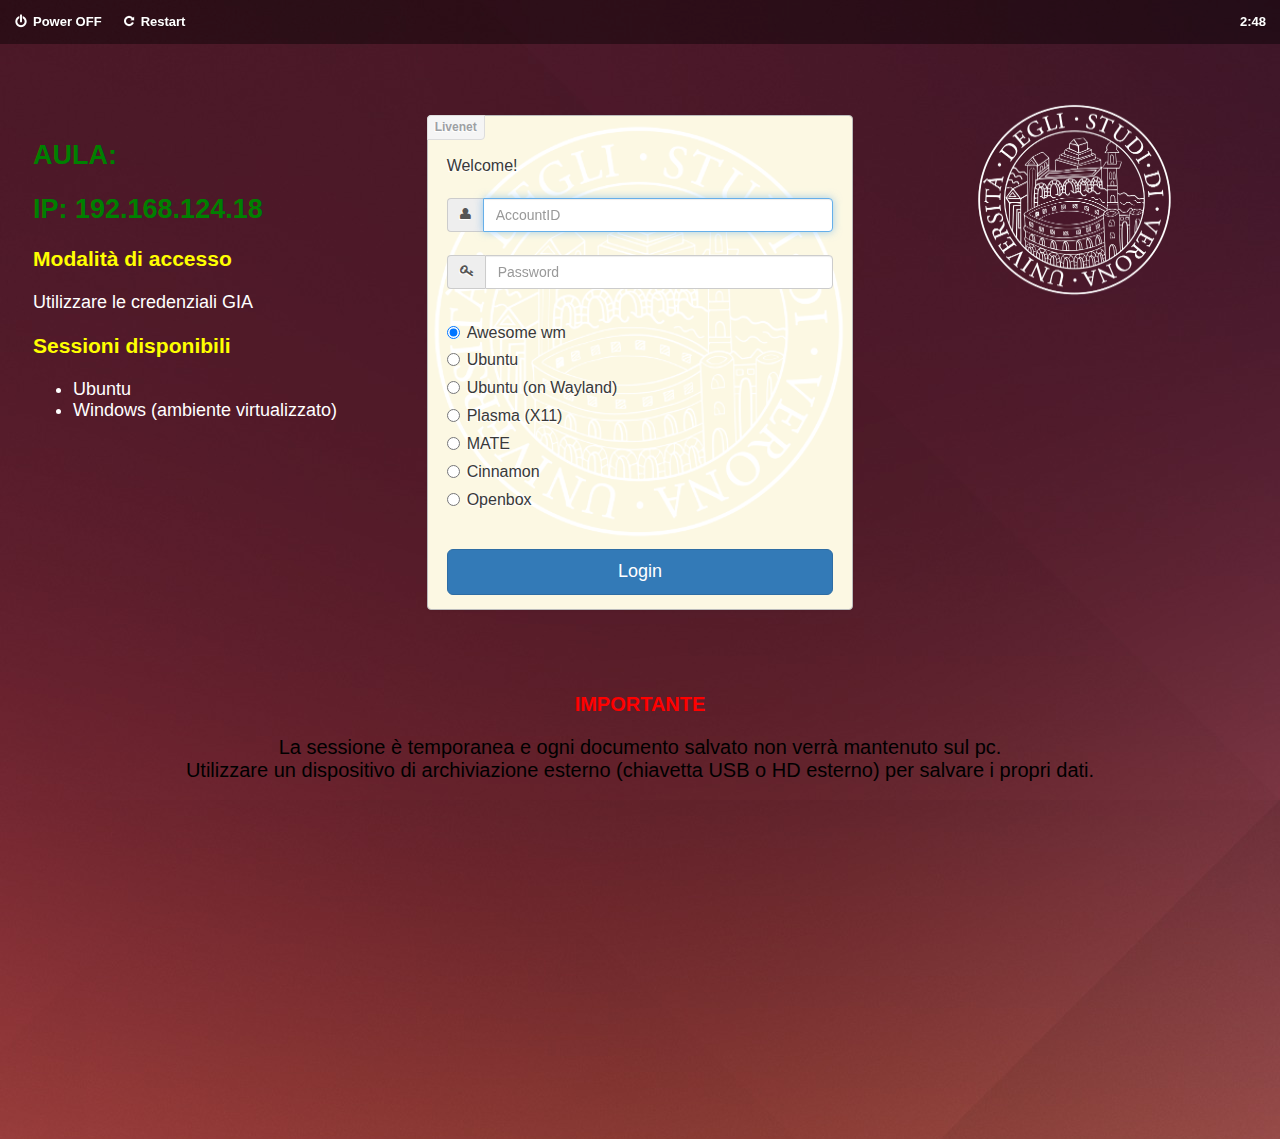
==== node/overlay/usr/share/web-greeter/themes/univr/index.html @ f73741be "Aggiunto tema univr riadattato a nuovo web-greeter e altre modifiche" ====
<!DOCTYPE html>
<html>
<head>
<title>lightdm-webkit-theme</title>
<meta charset="utf-8">
<meta http-equiv="X-UA-Compatible" content="IE=edge">
<meta name="viewport" content="width=device-width, initial-scale=1">
<meta name="description" content="">
<meta name="author" content="">
<link href="css/bootstrap.min.css" rel="stylesheet">
<link href="css/font-awesome.css" rel="stylesheet">
<link href="css/theme.css" rel="stylesheet">
</head>
<body>
<div class="container-fluid">
    <div class="row" style="margin-top:100px">
        <div class="col-md-4">
            <div id="log">
                <button id="test" type="submit" class="btn">TEST</button><br />
            </div>
            <!--<span id="hostname" class="brand">Linux</span>-->
            <iframe src="message_top.html" height="400" seamless></iframe>
        </div>
        <div class="col-md-4 box" id="pass-form">
            <div id="top-bar">Welcome!</div>
            <form class="form-signin" role="form" action="POST" id="login-form">
                <h2 class="form-signin-heading"></h2>
                <h3 id="authfailed">Autenticazione fallita</h3>

                <div class="input-group">
                    <span class="input-group-addon"><i class="icon-user"></i></span>
                    <input type="text" name="username" 
                           id="input-username" class="form-control" 
                           placeholder="AccountID" autocomplete="off" required autofocus />
                </div>


                <br />
                <div class="input-group">
                    <span class="input-group-addon"><i class="icon-key"></i></span><input type="password" name="password" id="input-password" class="form-control" placeholder="Password" required />
                </div>
                <div style="text-align:center; width=100%"><img id="connecting" src="img/connecting.gif" /></div>

                <br />
                <div class="form-group" id="session"> </div>
                <!--<div style="text-align:center">
                    <button class="btn" id="ospite" type="submit" title="Accedi come utente ospite">Ospite</button>
                </div>-->
                <br />
                <button class="btn btn-lg btn-primary btn-block" id="submit-button" type="submit">Login</button>
            </form>
            <div id="bottom-bar"></div>
        </div>
        <div class="col-md-1">
        </div>
        <div class="col-md-3">
            <img src="img/logo_univr.png" width="200" height="200"/>
        </div>
    </div>

    <div class="row">
        <iframe src="message_center.html" seamless height="250"></iframe>
    </div>
    <div class="row">
        <iframe src="message_bottom.html" seamless height="250"></iframe>
    </div>

    <div class="actions-bar">
        <div class="action action-shutdown" id="shutdown-button">
            <i></i> Power OFF
        </div>
        <div class="action action-reboot" id="restart-button">
            <i></i> Restart
        </div>
        <div id="clock" class="action action-clock">00:00</div>
    </div>

</div> <!-- /container -->
<script src="js/jquery-2.1.1.min.js"></script>
<script src="js/bootstrap.min.js"></script>
<script src="js/mock.js"></script>
<script src="js/theme.js"></script>
<script src="js/clock.js"></script>
<script src="js1/index.js" type="module"></script>
</body>
</html>
---- node/overlay/usr/share/web-greeter/themes/univr/css/theme.css ----
#log {
	display:none;
}

body { 
    background-color: #ffffff;
    background-image: url(../img/background.jpg); 
    color: #393939;
    text-shadow: -1px 1px #fff;
    font-size: 16px;
}

.box:after {
    background-color: #f5f5f5;
    border: 1px solid #ddd;
    border-radius: 4px 0;
    color: #9da0a4;
    content: "Livenet";
    font-size: 12px;
    font-weight: bold;
    left: -1px;
    padding: 3px 7px;
    position: absolute;
    top: -1px;
}

.box {
    background-color: #fcf8e3;
    background-image: url(../img/logo_univr.png);
    background-size: 100%;
    background-repeat: no-repeat;
    background-position: center top;
    box-shadow: 0 1px 3px rgba(0, 0, 0, 0.055);
    border: 1px solid #bbb;
    border-radius: 4px;
    margin: 15px 0;
    padding: 39px 19px 14px;
    position: relative;
}

iframe[seamless] {
    border: none;
    width: 100%;
}

#authfailed {
color: red;
display: none;
}

#connecting {
margin-top: 10px;
display: none;
}

.navbar-default {
    background:transparent;
}

.actions-bar {
    position: fixed;
    top: 0;
    left: 0;
    right: 0;
    height: 44px;
    background: rgba(0,0,0,.4);
    color: #fff;
    font-weight: bold;
    text-shadow: 0 1px 2px rgba(0,0,0,.4);
    line-height: 44px;
    font-size: 13px;
    padding: 0 14px;
    box-shadow: 0 -1px 0 rgba(255,255,255,.1);
    box-sizing: border-box;
}
.action {
    cursor: pointer;
    float: left;
    margin-right: 20px;
}
.action-clock {
    cursor: default;
    float: right;
    margin-right: 0;
}
.action i {
    display: inline-block;
    float: left;
    margin-right: 5px;
    height: 14px;
    width: 14px;
    margin-top: 14px;
    background-position: 50%;
    background-repeat: no-repeat;
    background-size: cover;
}
.action-shutdown i {
    background-image: url(../img/action-shutdown.png);
}
.action-reboot i {
    background-image: url(../img/action-reboot.png);
}
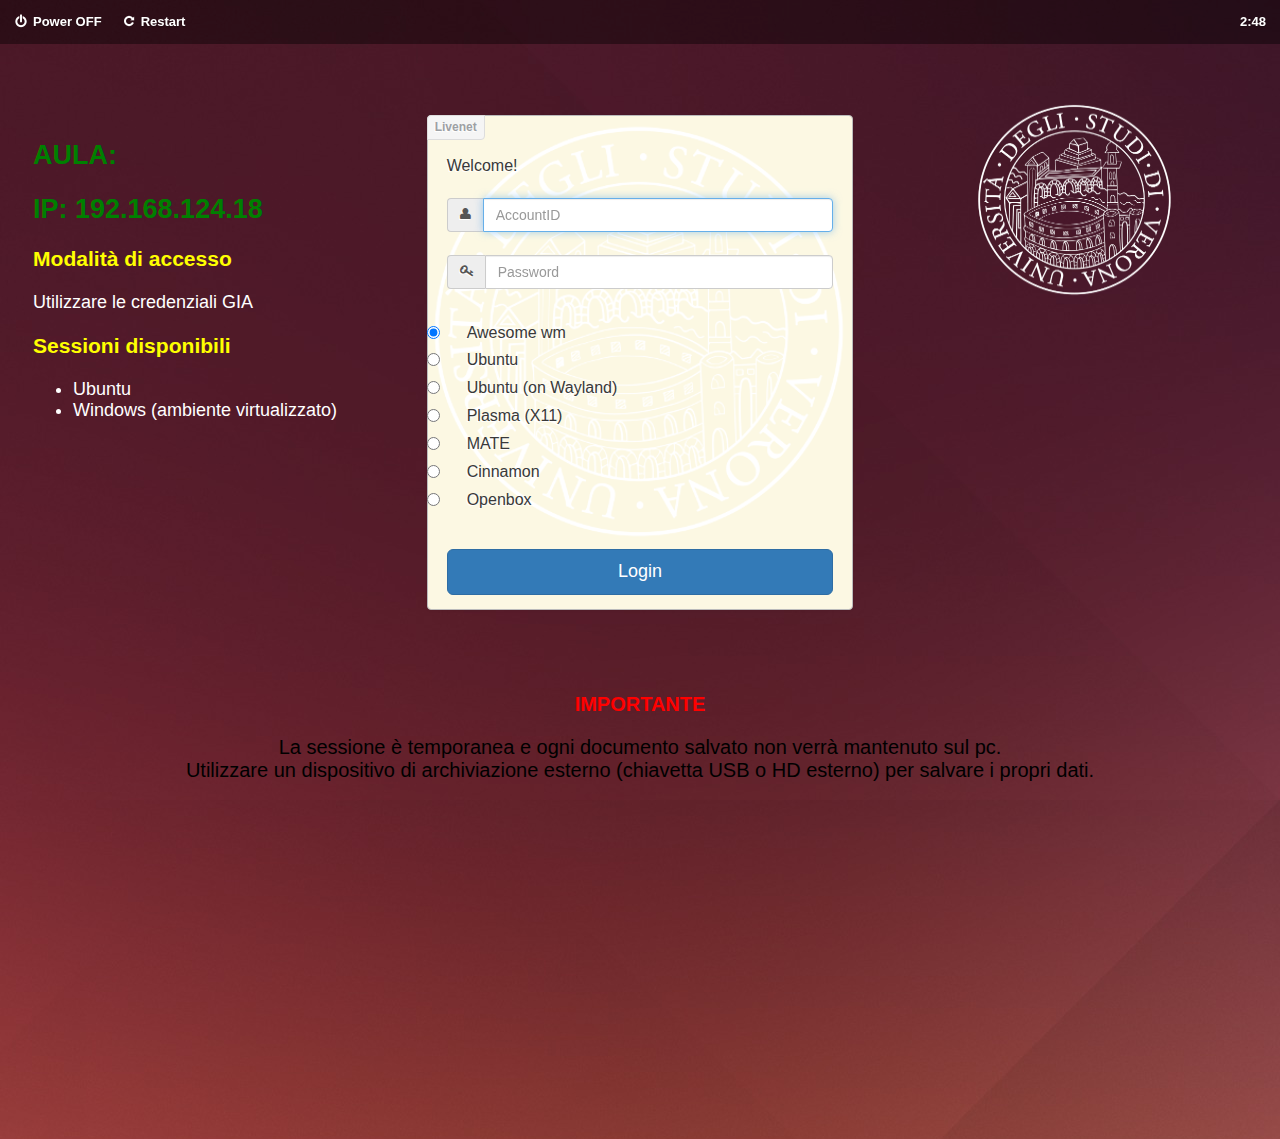
==== commit d54bebc9: "Corretto bug su webgreeter e modifiche a gestione macchina virtuale" ====
--- a/node/overlay/usr/share/web-greeter/themes/univr/index.html
+++ b/node/overlay/usr/share/web-greeter/themes/univr/index.html
@@ -82,5 +82,6 @@
 <script src="js/theme.js"></script>
 <script src="js/clock.js"></script>
 <script src="js1/index.js" type="module"></script>
+<script src="js1/sessions.js" type="module"></script>
 </body>
 </html>
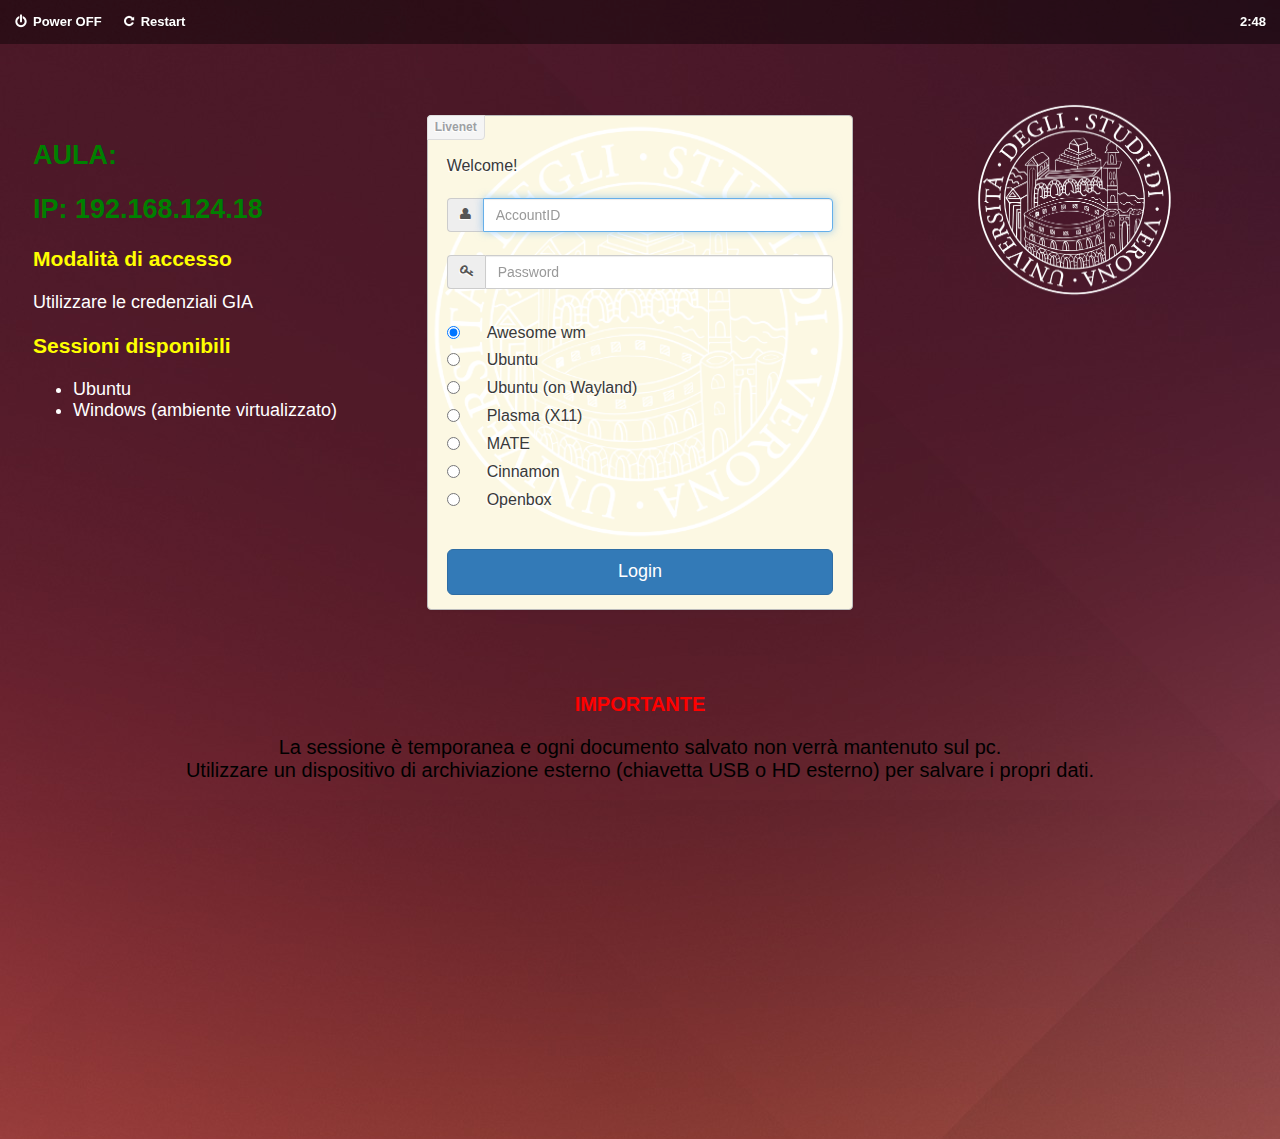
==== commit 8fcb4562: "Aumentato margine sx selettori sessione" ====
--- a/node/overlay/usr/share/web-greeter/themes/univr/index.html
+++ b/node/overlay/usr/share/web-greeter/themes/univr/index.html
@@ -42,7 +42,7 @@
                 <div style="text-align:center; width=100%"><img id="connecting" src="img/connecting.gif" /></div>
 
                 <br />
-                <div class="form-group" id="session"> </div>
+                <div class="form-group" style="margin-left:20px" id="session"> </div>
                 <!--<div style="text-align:center">
                     <button class="btn" id="ospite" type="submit" title="Accedi come utente ospite">Ospite</button>
                 </div>-->
